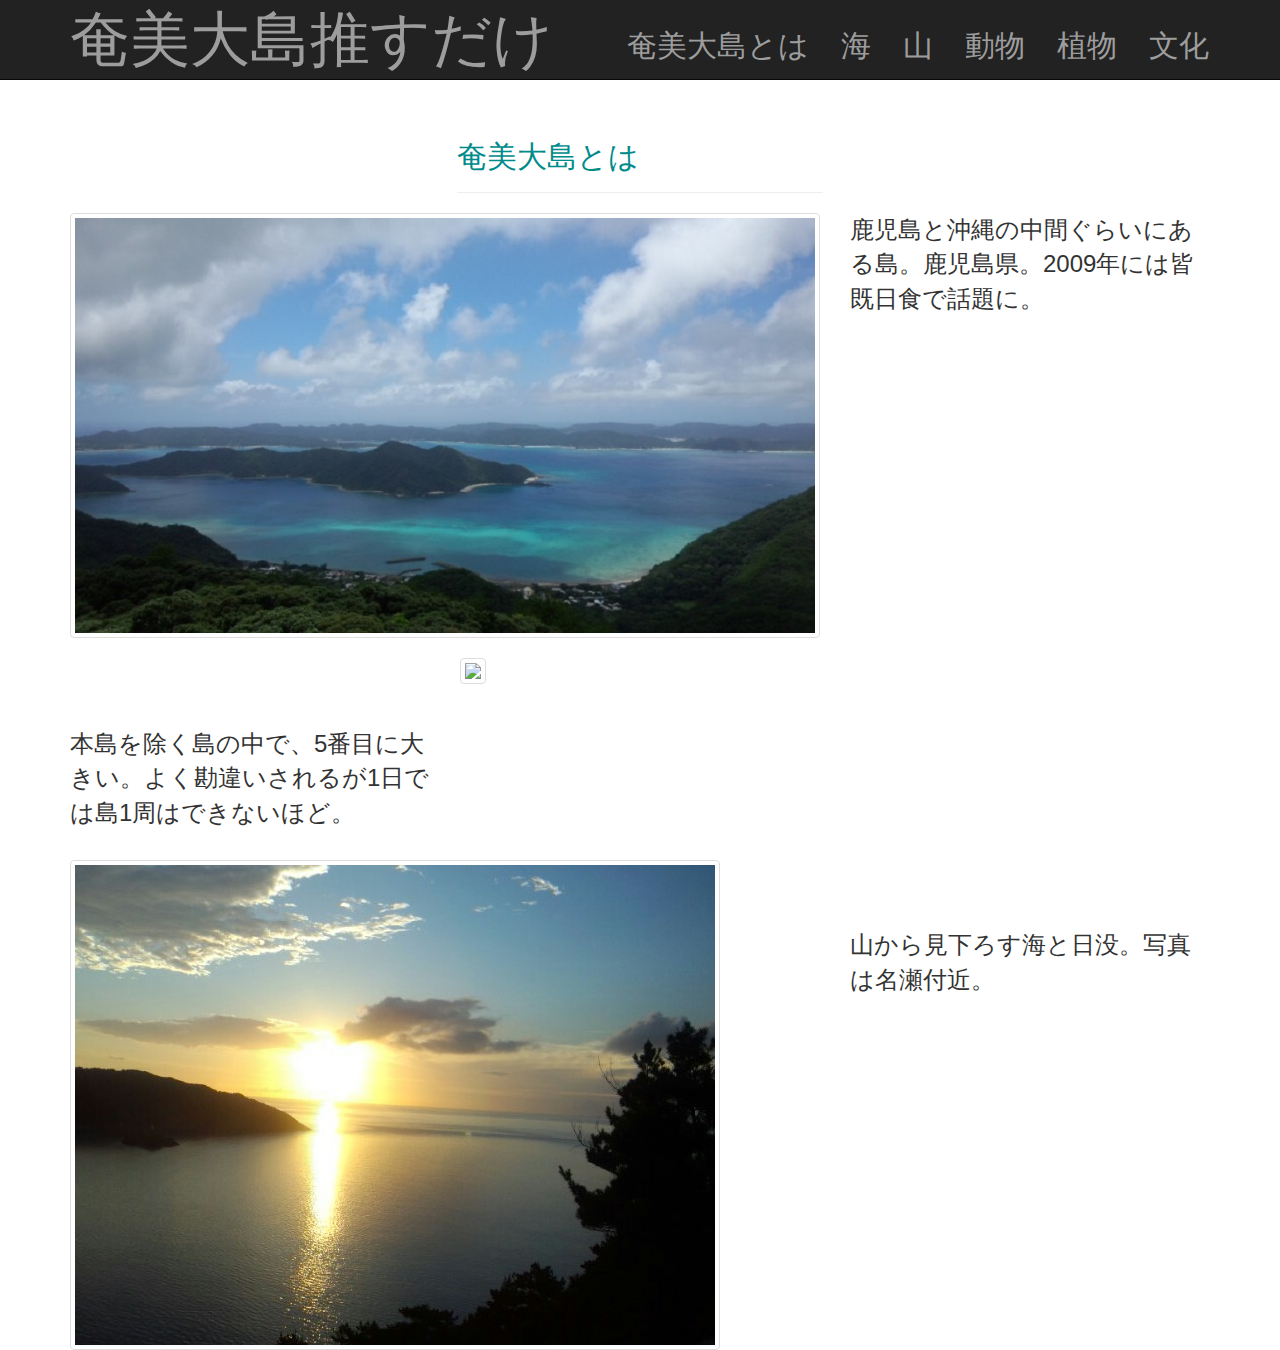
==== index.html @ bb0f0d4a "色々変更写真追加した" ====
<!DOCTYPE html>
<html lang="ja">

<head>
  <meta charset="UTF-8">
  <title>奄美大島推すだけ</title>
  <link rel="stylesheet" type="text/css" href="css/normalize.css" media="screen">
  <link href='https://fonts.googleapis.com/css?family=Open+Sans:200,300' rel='stylesheet' type='text/css'>
  <script src="./js/jquery-3.1.1.min.js"></script>
  <script src="./js/bootstrap.min.js"></script>
  <link href="./css/bootstrap.min.css" rel="stylesheet" media="screen">
  <!--<link rel="stylesheet" type="text/css" href="css/github-light.css" media="screen">-->

  <!--<link rel="stylesheet" type="text/css" href="css/stylesheet.css" media="screen">-->
  <link rel="stylesheet" type="text/css" href="./css/style.css" media="screen" />
  <script src="./js/script.js"></script>
</head>

<body>
  <div class="navbar navbar-inverse navbar-fixed-top">
    <div class="container">
      <span class="project-name navbar-brand">
        奄美大島推すだけ
      </span>
      <div class="navbar-collapse">
        <ul class="navbar-nav nav navbar-right">
          <li><a href="#amami" class="btn">奄美大島とは</a></li>
          <li><a href="#sea" class="btn">海</a></li>
          <li><a href="#mountain" class="btn">山</a></li>
          <li><a href="#animal" class="btn">動物</a></li>
          <li><a href="#plant" class="btn">植物</a></li>
          <li><a href="#culture" class="btn">文化</a></li>
      </div>
    </div>
  </div>
  <section class="subtitle">
    <div class="row">
      <div class="col-md-4 col-md-offset-4">
        <div class="page-header">
          <h2>
            奄美大島とは
          </h2>
        </div>
      </div>
    </div>
  </section>


  <div class="container">
    <section class="content" id="amami">
      <div class="row">
        <div class="col-md-8">
          <img class="img-thumbnail" src="./img/I-shima.JPG">
        </div>
        <div class="col-md-4">
          <p class="text">
            鹿児島と沖縄の中間ぐらいにある島。鹿児島県。2009年には皆既日食で話題に。
          </p>
        </div>
      </div>
      <br>
      <div class="row">
        <div class="col-md-8 col-md-push-4">
          <img class="img-thumbnail" src="./img/I-shima2.JPG">
        </div>
        <div class="col-md-4 col-md-pull-8">
          <p class="text">
            <br><br> 本島を除く島の中で、5番目に大きい。よく勘違いされるが1日では島1周はできないほど。
          </p>
        </div>
      </div>

      <br>
      <div class="row">
        <div class="col-md-8">
          <img class="img-thumbnail" src="./img/I-shima3.JPG">
        </div>
        <div class="col-md-4">
          <p class="text">
            <br><br> 山から見下ろす海と日没。写真は名瀬付近。
          </p>
        </div>
      </div>


    </section>

    <section class="content" id="sea">
      <div class="row">
        <div class="col-md-8">
          <img class="img-thumbnail" src="./img/I-umi.JPG">
        </div>
        <div class="col-md-4">
          <p class="text">
            海はとても綺麗。写真は奄美大島北端の笠利。田中一村も描いたアダンが実っている。
          </p>
        </div>
      </div>
      <br>
      <div class="row">
        <div class="col-md-8 col-md-push-4">
          <img class="img-thumbnail" src="./img/I-umi2.JPG">
        </div>
        <div class="col-md-4 col-md-pull-8">
          <p class="text">
            <br><br> 珊瑚礁で遠浅の海が広がる。安木屋場(あんきゃば)の海。星の砂が取れる。
          </p>
        </div>
      </div>

      <br>
      <div class="row">
        <div class="col-md-8">
          <img class="img-thumbnail" src="./img/I-umi3.JPG">
        </div>
        <div class="col-md-4">
          <p class="text">
            <br><br> 安木屋場は夕焼けが綺麗なスポットでもある。
          </p>
        </div>
      </div>

    </section>

    <section class="content" id="mountain">
      <div class="row">
        <div class="col-md-8">
          <img class="img-thumbnail" src="./img/I-yama.JPG">
        </div>
        <div class="col-md-4">
          <p class="text">
            ゴジラの撮影現場にもなった金作原(きんさくばる)には熱帯植物が多い。島の大半を山が占めるのでどんどんトンネルが増えていく。
          </p>
        </div>
      </div>
      <br>
      <div class="row">
        <div class="col-md-8 col-md-push-4">
          <img class="img-thumbnail" src="./img/I-yama2.JPG">
        </div>
        <div class="col-md-4 col-md-pull-8">
          <p class="text">
            <br><br> 秋名集落から見た山。山に白い雲がかかったらすぐに雨が降り出す。
          </p>
        </div>
      </div>

      <br>
      <div class="row">
        <div class="col-md-8">
          <img class="img-thumbnail" src="./img/I-yama3.JPG">
        </div>
        <div class="col-md-4">
          <p class="text">
            <br><br> 小さな滝は山道のいたるところに。足元を見るとカニがいたりする。
          </p>
        </div>
      </div>

    </section>

    <section class="content" id="animal">
      <div class="row">
        <div class="col-md-8">
          <img class="img-thumbnail" src="./img/I-dou.JPG">
        </div>
        <div class="col-md-4">
          <p class="text">
            写真は天然記念物のアマミノクロウサギ。他にもアカショウビンやイシカワガエルといった、特有の動物が生息している。
          </p>
        </div>
      </div>

      <br>
      <div class="row">
        <div class="col-md-8 col-md-push-4">
          <img class="img-thumbnail" src="./img/I-dou2.JPG">
        </div>
        <div class="col-md-4 col-md-pull-8">
          <p class="text">
            <br><br> 山道には注意書きが多く見れる。
          </p>
        </div>
      </div>

    </section>

    <section class="content" id="plant">
      <div class="row">
        <div class="col-md-8">
          <img class="img-thumbnail" src="./img/I-syoku.JPG">
        </div>
        <div class="col-md-4">
          <p class="text">
            実バショウ(島バナナ)。島では一家に一本と言っていいほど庭に生えている。
          </p>
        </div>
      </div>
      <br>
      <div class="row">
        <div class="col-md-8 col-md-push-4">
          <img class="img-thumbnail" src="./img/I-syoku2.JPG">
        </div>
        <div class="col-md-4 col-md-pull-8">
          <p class="text">
            <br><br> バンジロウ(グァバ)は小さな白い花をつける。
          </p>
        </div>
      </div>

      <br>
      <div class="row">
        <div class="col-md-8">
          <img class="img-thumbnail" src="./img/I-syoku3.JPG">
        </div>
        <div class="col-md-4">
          <p class="text">
            <br><br> 南国といえばハイビスカス。赤色が一番多く見かける。
          </p>
        </div>
      </div>

    </section>

    <section class="content" id="culture">
      <div class="row">
        <div class="col-md-6">
          <img class="img-thumbnail" src="./img/I-bun.JPG">
        </div>
        <div class="col-md-6">
          <p class="text">
            着物で有名な大島紬。隣の家から機を織る音が聞こえる。
          </p>
        </div>
      </div>
      <br>
      <div class="row">
        <div class="col-md-8 col-md-push-4">
          <img class="img-thumbnail" src="./img/I-bun2.JPG">
        </div>
        <div class="col-md-4 col-md-pull-8">
          <p class="text">
            <br><br> 秋名集落は島の中で稲作をしている数少ない集落。稲の香りがする。
          </p>
        </div>
      </div>

      <br>
      <div class="row">
        <div class="col-md-8">
          <img class="img-thumbnail" src="./img/I-bun3.JPG">
        </div>
        <div class="col-md-4">
          <p class="text">
            <br><br> 様々な伝統行事があるが、写真は秋名集落のショチョガマを行う場から秋名を見渡したもの。日の出と秋名を一望できる。
          </p>
        </div>
      </div>


    </section>

  </div>


</body>

</html>
---- css/github-light.css ----
/*
The MIT License (MIT)

Copyright (c) 2016 GitHub, Inc.

Permission is hereby granted, free of charge, to any person obtaining a copy
of this software and associated documentation files (the "Software"), to deal
in the Software without restriction, including without limitation the rights
to use, copy, modify, merge, publish, distribute, sublicense, and/or sell
copies of the Software, and to permit persons to whom the Software is
furnished to do so, subject to the following conditions:

The above copyright notice and this permission notice shall be included in all
copies or substantial portions of the Software.

THE SOFTWARE IS PROVIDED "AS IS", WITHOUT WARRANTY OF ANY KIND, EXPRESS OR
IMPLIED, INCLUDING BUT NOT LIMITED TO THE WARRANTIES OF MERCHANTABILITY,
FITNESS FOR A PARTICULAR PURPOSE AND NONINFRINGEMENT. IN NO EVENT SHALL THE
AUTHORS OR COPYRIGHT HOLDERS BE LIABLE FOR ANY CLAIM, DAMAGES OR OTHER
LIABILITY, WHETHER IN AN ACTION OF CONTRACT, TORT OR OTHERWISE, ARISING FROM,
OUT OF OR IN CONNECTION WITH THE SOFTWARE OR THE USE OR OTHER DEALINGS IN THE
SOFTWARE.

*/

.pl-c /* comment */ {
  color: #969896;
}

.pl-c1 /* constant, variable.other.constant, support, meta.property-name, support.constant, support.variable, meta.module-reference, markup.raw, meta.diff.header */,
.pl-s .pl-v /* string variable */ {
  color: #0086b3;
}

.pl-e /* entity */,
.pl-en /* entity.name */ {
  color: #795da3;
}

.pl-smi /* variable.parameter.function, storage.modifier.package, storage.modifier.import, storage.type.java, variable.other */,
.pl-s .pl-s1 /* string source */ {
  color: #333;
}

.pl-ent /* entity.name.tag */ {
  color: #63a35c;
}

.pl-k /* keyword, storage, storage.type */ {
  color: #a71d5d;
}

.pl-s /* string */,
.pl-pds /* punctuation.definition.string, string.regexp.character-class */,
.pl-s .pl-pse .pl-s1 /* string punctuation.section.embedded source */,
.pl-sr /* string.regexp */,
.pl-sr .pl-cce /* string.regexp constant.character.escape */,
.pl-sr .pl-sre /* string.regexp source.ruby.embedded */,
.pl-sr .pl-sra /* string.regexp string.regexp.arbitrary-repitition */ {
  color: #183691;
}

.pl-v /* variable */ {
  color: #ed6a43;
}

.pl-id /* invalid.deprecated */ {
  color: #b52a1d;
}

.pl-ii /* invalid.illegal */ {
  color: #f8f8f8;
  background-color: #b52a1d;
}

.pl-sr .pl-cce /* string.regexp constant.character.escape */ {
  font-weight: bold;
  color: #63a35c;
}

.pl-ml /* markup.list */ {
  color: #693a17;
}

.pl-mh /* markup.heading */,
.pl-mh .pl-en /* markup.heading entity.name */,
.pl-ms /* meta.separator */ {
  font-weight: bold;
  color: #1d3e81;
}

.pl-mq /* markup.quote */ {
  color: #008080;
}

.pl-mi /* markup.italic */ {
  font-style: italic;
  color: #333;
}

.pl-mb /* markup.bold */ {
  font-weight: bold;
  color: #333;
}

.pl-md /* markup.deleted, meta.diff.header.from-file */ {
  color: #bd2c00;
  background-color: #ffecec;
}

.pl-mi1 /* markup.inserted, meta.diff.header.to-file */ {
  color: #55a532;
  background-color: #eaffea;
}

.pl-mdr /* meta.diff.range */ {
  font-weight: bold;
  color: #795da3;
}

.pl-mo /* meta.output */ {
  color: #1d3e81;
}
---- css/stylesheet.css ----
* {
  box-sizing: border-box; }

body {
  padding: 0;
  margin: 0;
  font-family: "Open Sans", "Helvetica Neue", Helvetica, Arial, sans-serif;
  font-size: 16px;
  line-height: 1.5;
  color: #606c71; }

a {
  color: #1e6bb8;
  text-decoration: none; }
  a:hover {
    text-decoration: underline; }

.btn {
  display: inline-block;
  margin-bottom: 1rem;
  color: rgba(255, 255, 255, 0.7);
  background-color: rgba(255, 255, 255, 0.08);
  border-color: rgba(255, 255, 255, 0.2);
  border-style: solid;
  border-width: 1px;
  border-radius: 0.3rem;
  transition: color 0.2s, background-color 0.2s, border-color 0.2s; }
  .btn + .btn {
    margin-left: 1rem; }

.btn:hover {
  color: rgba(255, 255, 255, 0.8);
  text-decoration: none;
  background-color: rgba(255, 255, 255, 0.2);
  border-color: rgba(255, 255, 255, 0.3); }

@media screen and (min-width: 64em) {
  .btn {
    padding: 0.75rem 1rem; } }

@media screen and (min-width: 42em) and (max-width: 64em) {
  .btn {
    padding: 0.6rem 0.9rem;
    font-size: 0.9rem; } }

@media screen and (max-width: 42em) {
  .btn {
    display: block;
    width: 100%;
    padding: 0.75rem;
    font-size: 0.9rem; }
    .btn + .btn {
      margin-top: 1rem;
      margin-left: 0; } }

#page-header {
  color: #fff;
  text-align: center;
  background-color: #159957;
  background-image: linear-gradient(120deg, #155799, #159957); }

@media screen and (min-width: 64em) {
  #page-header {
    padding: 5rem 6rem; } }

@media screen and (min-width: 42em) and (max-width: 64em) {
  #page-header {
    padding: 3rem 4rem; } }

@media screen and (max-width: 42em) {
  #page-header {
    padding: 2rem 1rem; } }

.project-name {
  margin-top: 0;
  margin-bottom: 0.1rem; }

@media screen and (min-width: 64em) {
  .project-name {
    font-size: 3.25rem; } }

@media screen and (min-width: 42em) and (max-width: 64em) {
  .project-name {
    font-size: 2.25rem; } }

@media screen and (max-width: 42em) {
  .project-name {
    font-size: 1.75rem; } }

.project-tagline {
  margin-bottom: 2rem;
  font-weight: normal;
  opacity: 0.7; }

@media screen and (min-width: 64em) {
  .project-tagline {
    font-size: 1.25rem; } }

@media screen and (min-width: 42em) and (max-width: 64em) {
  .project-tagline {
    font-size: 1.15rem; } }

@media screen and (max-width: 42em) {
  .project-tagline {
    font-size: 1rem; } }

.main-content :first-child {
  margin-top: 0; }
.main-content img {
  max-width: 100%; }
.main-content h1, .main-content h2, .main-content h3, .main-content h4, .main-content h5, .main-content h6 {
  margin-top: 2rem;
  margin-bottom: 1rem;
  font-weight: normal;
  color: #159957; }
.main-content p {
  margin-bottom: 1em; }
.main-content code {
  padding: 2px 4px;
  font-family: Consolas, "Liberation Mono", Menlo, Courier, monospace;
  font-size: 0.9rem;
  color: #383e41;
  background-color: #f3f6fa;
  border-radius: 0.3rem; }
.main-content pre {
  padding: 0.8rem;
  margin-top: 0;
  margin-bottom: 1rem;
  font: 1rem Consolas, "Liberation Mono", Menlo, Courier, monospace;
  color: #567482;
  word-wrap: normal;
  background-color: #f3f6fa;
  border: solid 1px #dce6f0;
  border-radius: 0.3rem; }
  .main-content pre > code {
    padding: 0;
    margin: 0;
    font-size: 0.9rem;
    color: #567482;
    word-break: normal;
    white-space: pre;
    background: transparent;
    border: 0; }
.main-content .highlight {
  margin-bottom: 1rem; }
  .main-content .highlight pre {
    margin-bottom: 0;
    word-break: normal; }
.main-content .highlight pre, .main-content pre {
  padding: 0.8rem;
  overflow: auto;
  font-size: 0.9rem;
  line-height: 1.45;
  border-radius: 0.3rem; }
.main-content pre code, .main-content pre tt {
  display: inline;
  max-width: initial;
  padding: 0;
  margin: 0;
  overflow: initial;
  line-height: inherit;
  word-wrap: normal;
  background-color: transparent;
  border: 0; }
  .main-content pre code:before, .main-content pre code:after, .main-content pre tt:before, .main-content pre tt:after {
    content: normal; }
.main-content ul, .main-content ol {
  margin-top: 0; }
.main-content blockquote {
  padding: 0 1rem;
  margin-left: 0;
  color: #819198;
  border-left: 0.3rem solid #dce6f0; }
  .main-content blockquote > :first-child {
    margin-top: 0; }
  .main-content blockquote > :last-child {
    margin-bottom: 0; }
.main-content table {
  display: block;
  width: 100%;
  overflow: auto;
  word-break: normal;
  word-break: keep-all; }
  .main-content table th {
    font-weight: bold; }
  .main-content table th, .main-content table td {
    padding: 0.5rem 1rem;
    border: 1px solid #e9ebec; }
.main-content dl {
  padding: 0; }
  .main-content dl dt {
    padding: 0;
    margin-top: 1rem;
    font-size: 1rem;
    font-weight: bold; }
  .main-content dl dd {
    padding: 0;
    margin-bottom: 1rem; }
.main-content hr {
  height: 2px;
  padding: 0;
  margin: 1rem 0;
  background-color: #eff0f1;
  border: 0; }

@media screen and (min-width: 64em) {
  .main-content {
    max-width: 64rem;
    padding: 2rem 6rem;
    margin: 0 auto;
    font-size: 1.1rem; } }

@media screen and (min-width: 42em) and (max-width: 64em) {
  .main-content {
    padding: 2rem 4rem;
    font-size: 1.1rem; } }

@media screen and (max-width: 42em) {
  .main-content {
    padding: 2rem 1rem;
    font-size: 1rem; } }

.site-footer {
  padding-top: 2rem;
  margin-top: 2rem;
  border-top: solid 1px #eff0f1; }

.site-footer-owner {
  display: block;
  font-weight: bold; }

.site-footer-credits {
  color: #819198; }

@media screen and (min-width: 64em) {
  .site-footer {
    font-size: 1rem; } }

@media screen and (min-width: 42em) and (max-width: 64em) {
  .site-footer {
    font-size: 1rem; } }

@media screen and (max-width: 42em) {
  .site-footer {
    font-size: 0.9rem; } }
---- css/style.css ----
body {
    padding-top: 60px;
    margin-top: 60px;
}

.content:not(:first-child) {
    display: none;
}

.text{
    font-size: 24px;
}

.page-header {
    color: darkcyan;
    margin: 20px;
}


.project-name {
    font-size: 60px;
    line-height: 50px;
}

.navbar {
    min-height: 80px;
}

.btn {
    font-size: 30px;
    top: 20px;
}
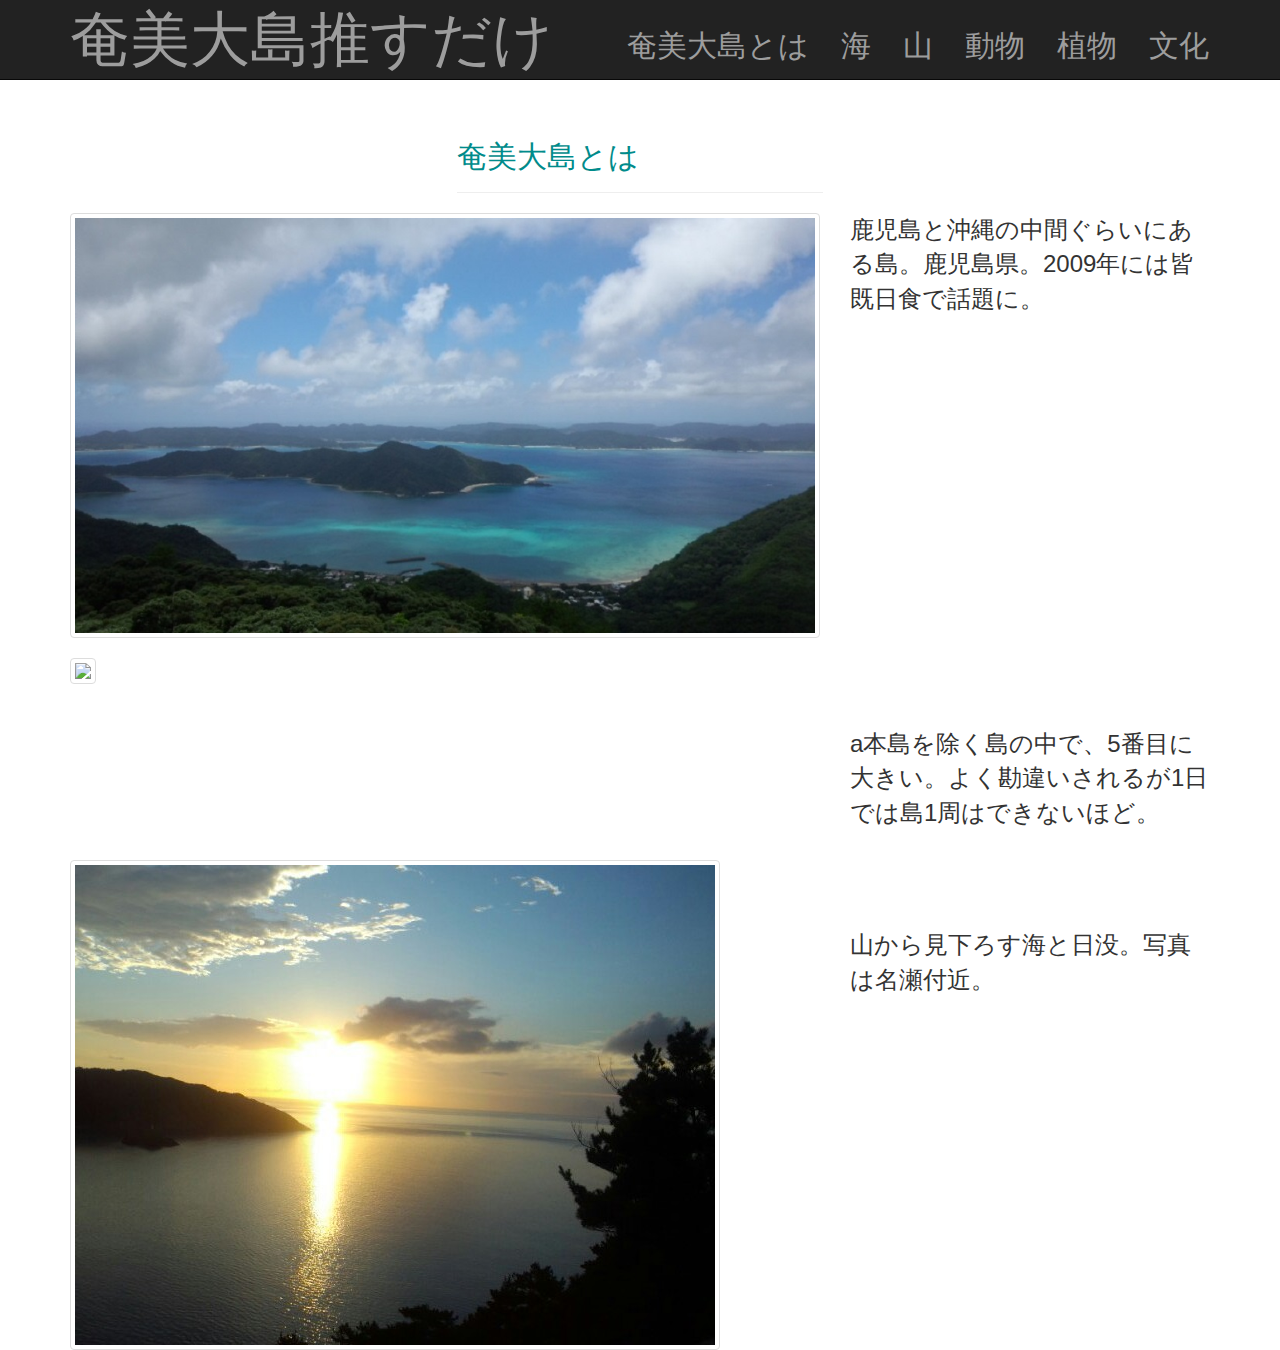
==== commit 365c49d0: "Update index.html" ====
--- a/index.html
+++ b/index.html
@@ -60,12 +60,12 @@
       </div>
       <br>
       <div class="row">
-        <div class="col-md-8 col-md-push-4">
+        <div class="col-md-8">
           <img class="img-thumbnail" src="./img/I-shima2.JPG">
         </div>
-        <div class="col-md-4 col-md-pull-8">
-          <p class="text">
-            <br><br> 本島を除く島の中で、5番目に大きい。よく勘違いされるが1日では島1周はできないほど。
+        <div class="col-md-4">
+          <p class="text">
+            <br><br> a本島を除く島の中で、5番目に大きい。よく勘違いされるが1日では島1周はできないほど。
           </p>
         </div>
       </div>
@@ -265,4 +265,4 @@
 
 </body>
 
-</html>+</html>
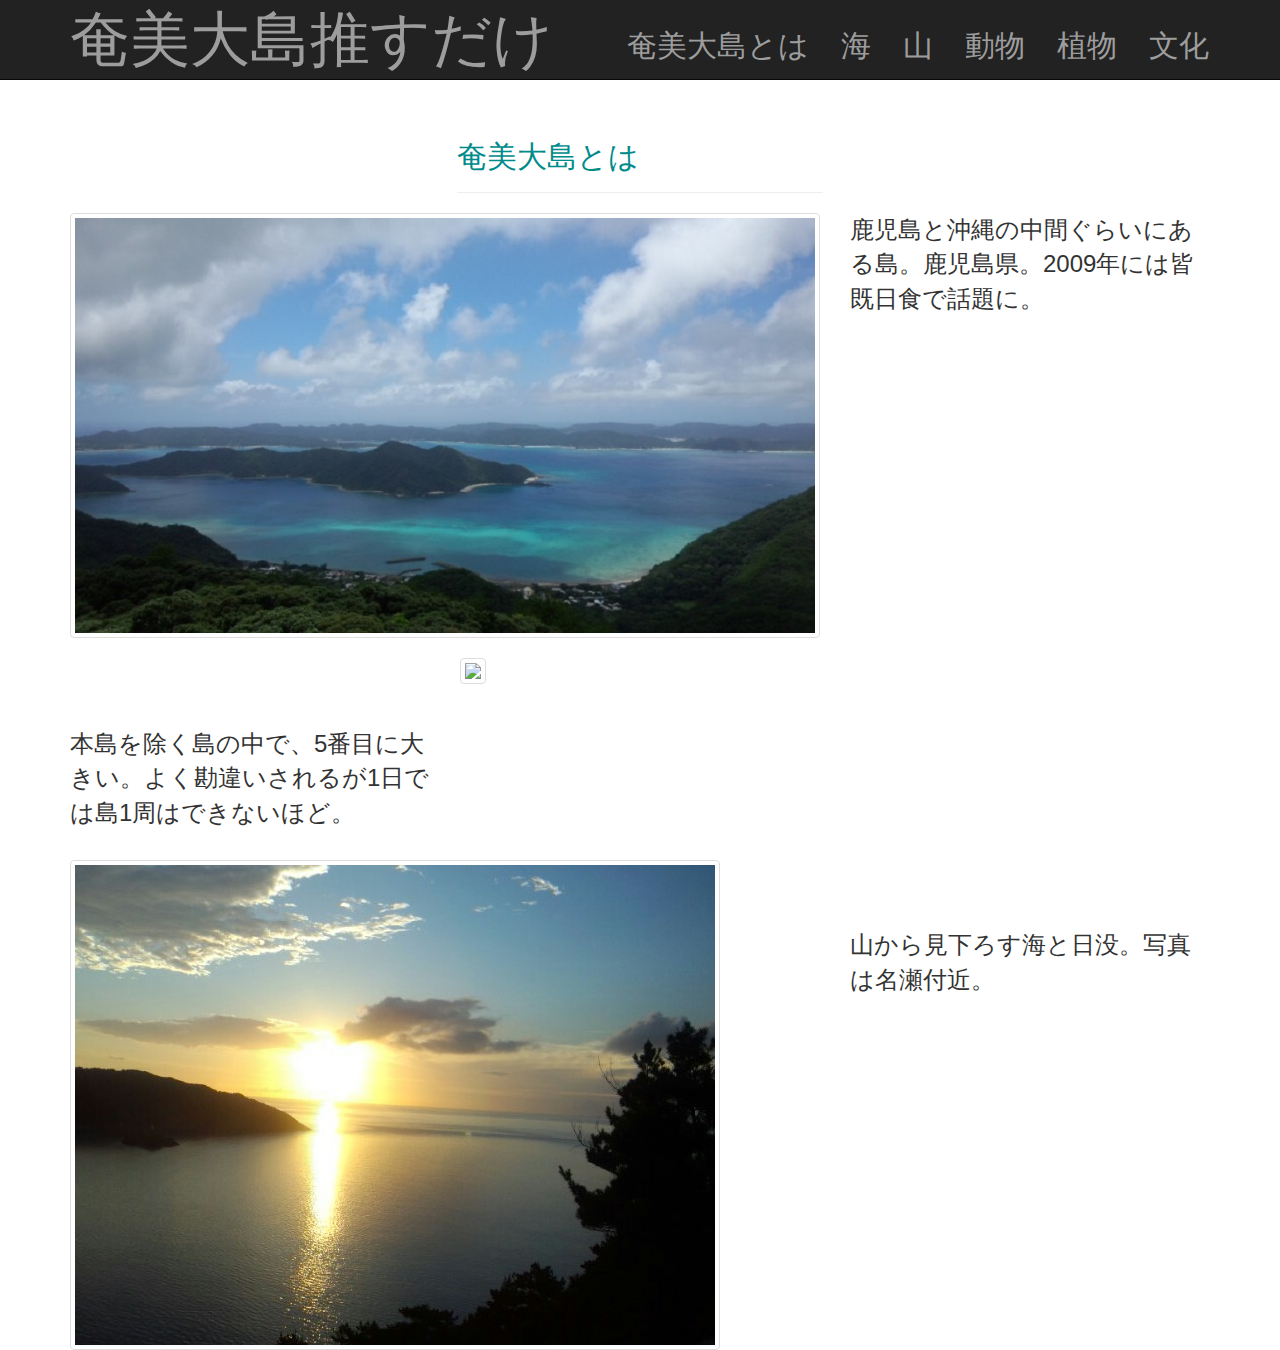
==== commit 16b92780: "Update index.html" ====
--- a/index.html
+++ b/index.html
@@ -60,12 +60,12 @@
       </div>
       <br>
       <div class="row">
-        <div class="col-md-8">
+        <div class="col-md-8 col-md-push-4">
           <img class="img-thumbnail" src="./img/I-shima2.JPG">
         </div>
-        <div class="col-md-4">
-          <p class="text">
-            <br><br> a本島を除く島の中で、5番目に大きい。よく勘違いされるが1日では島1周はできないほど。
+        <div class="col-md-4 col-md-pull-8">
+          <p class="text">
+            <br><br> 本島を除く島の中で、5番目に大きい。よく勘違いされるが1日では島1周はできないほど。
           </p>
         </div>
       </div>
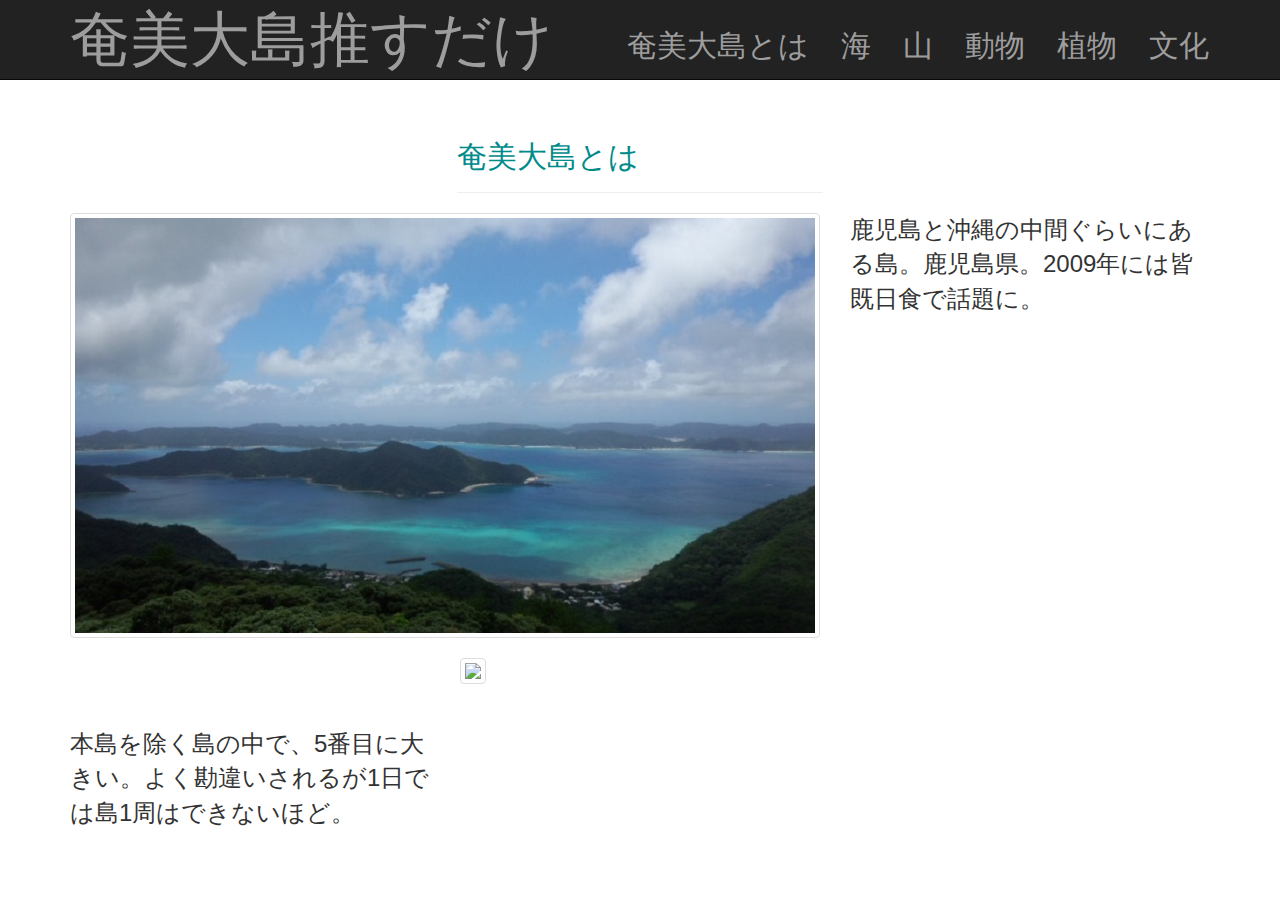
==== commit 3ec6a73a: "写真を減らした" ====
--- a/index.html
+++ b/index.html
@@ -69,20 +69,6 @@
           </p>
         </div>
       </div>
-
-      <br>
-      <div class="row">
-        <div class="col-md-8">
-          <img class="img-thumbnail" src="./img/I-shima3.JPG">
-        </div>
-        <div class="col-md-4">
-          <p class="text">
-            <br><br> 山から見下ろす海と日没。写真は名瀬付近。
-          </p>
-        </div>
-      </div>
-
-
     </section>
 
     <section class="content" id="sea">
@@ -107,19 +93,6 @@
           </p>
         </div>
       </div>
-
-      <br>
-      <div class="row">
-        <div class="col-md-8">
-          <img class="img-thumbnail" src="./img/I-umi3.JPG">
-        </div>
-        <div class="col-md-4">
-          <p class="text">
-            <br><br> 安木屋場は夕焼けが綺麗なスポットでもある。
-          </p>
-        </div>
-      </div>
-
     </section>
 
     <section class="content" id="mountain">
@@ -144,19 +117,6 @@
           </p>
         </div>
       </div>
-
-      <br>
-      <div class="row">
-        <div class="col-md-8">
-          <img class="img-thumbnail" src="./img/I-yama3.JPG">
-        </div>
-        <div class="col-md-4">
-          <p class="text">
-            <br><br> 小さな滝は山道のいたるところに。足元を見るとカニがいたりする。
-          </p>
-        </div>
-      </div>
-
     </section>
 
     <section class="content" id="animal">
@@ -196,18 +156,6 @@
           </p>
         </div>
       </div>
-      <br>
-      <div class="row">
-        <div class="col-md-8 col-md-push-4">
-          <img class="img-thumbnail" src="./img/I-syoku2.JPG">
-        </div>
-        <div class="col-md-4 col-md-pull-8">
-          <p class="text">
-            <br><br> バンジロウ(グァバ)は小さな白い花をつける。
-          </p>
-        </div>
-      </div>
-
       <br>
       <div class="row">
         <div class="col-md-8">
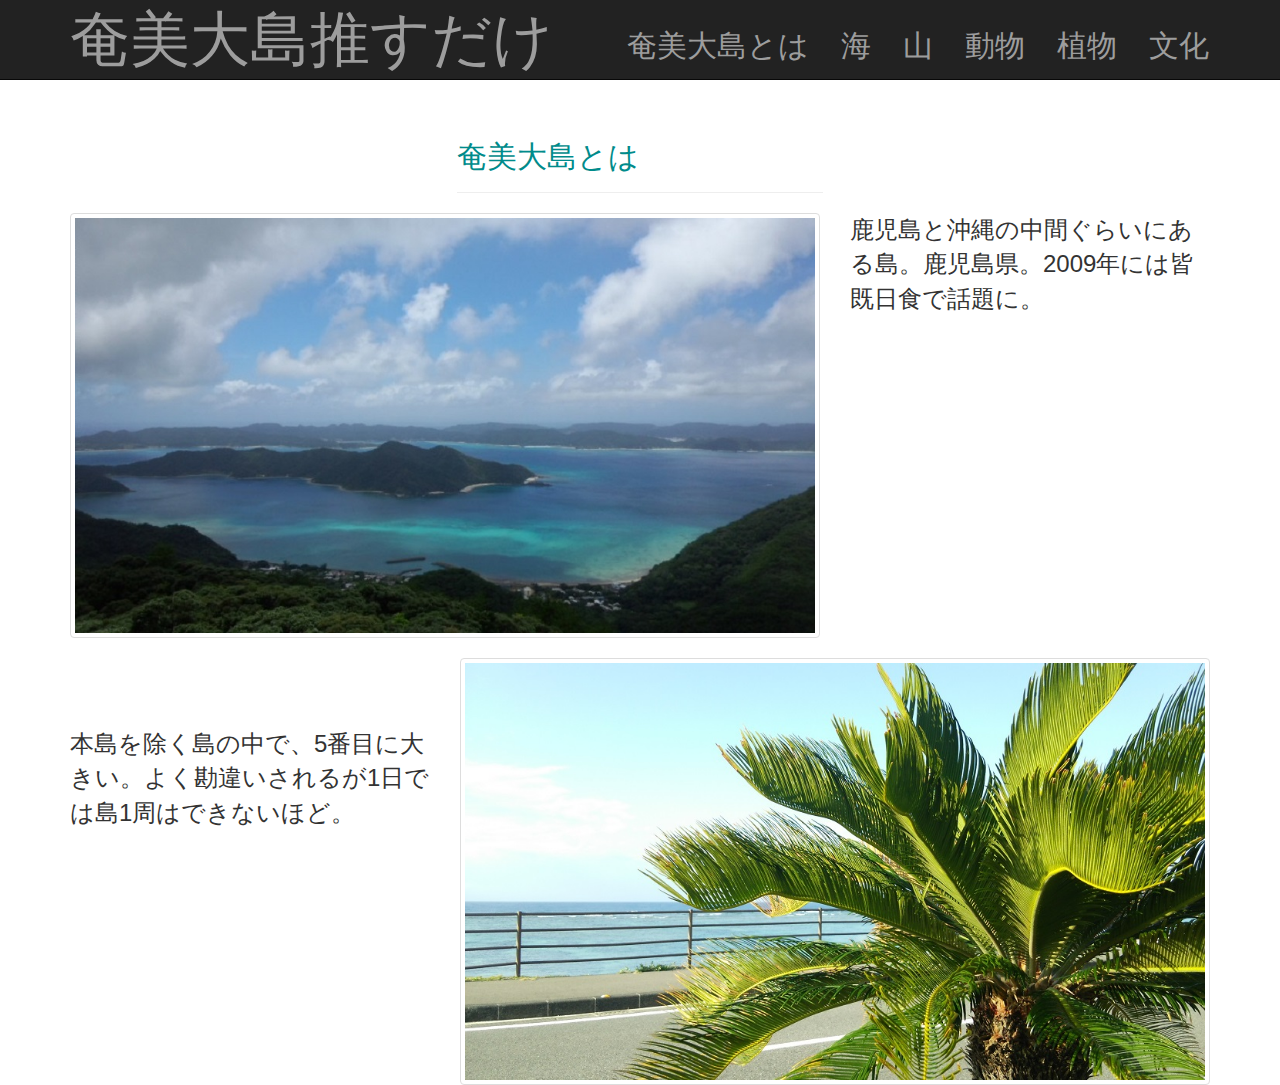
==== commit fb70ef50: "見た目を修正" ====
--- a/index.html
+++ b/index.html
@@ -17,11 +17,13 @@
 </head>
 
 <body>
-  <div class="navbar navbar-inverse navbar-fixed-top">
+  <nav class="navbar navbar-inverse navbar-fixed-top">
     <div class="container">
-      <span class="project-name navbar-brand">
-        奄美大島推すだけ
-      </span>
+      <div class="navbar-header">
+        <span class="project-name navbar-brand">
+          奄美大島推すだけ
+        </span>
+      </div>
       <div class="navbar-collapse">
         <ul class="navbar-nav nav navbar-right">
           <li><a href="#amami" class="btn">奄美大島とは</a></li>
@@ -32,7 +34,7 @@
           <li><a href="#culture" class="btn">文化</a></li>
       </div>
     </div>
-  </div>
+  </nav>
   <section class="subtitle">
     <div class="row">
       <div class="col-md-4 col-md-offset-4">
@@ -61,7 +63,7 @@
       <br>
       <div class="row">
         <div class="col-md-8 col-md-push-4">
-          <img class="img-thumbnail" src="./img/I-shima2.JPG">
+          <img class="img-thumbnail" src="./img/I-shima2.jpg">
         </div>
         <div class="col-md-4 col-md-pull-8">
           <p class="text">
@@ -85,7 +87,7 @@
       <br>
       <div class="row">
         <div class="col-md-8 col-md-push-4">
-          <img class="img-thumbnail" src="./img/I-umi2.JPG">
+          <img class="img-thumbnail" src="./img/I-umi2.jpg">
         </div>
         <div class="col-md-4 col-md-pull-8">
           <p class="text">
@@ -213,4 +215,4 @@
 
 </body>
 
-</html>
+</html>--- a/css/style.css
+++ b/css/style.css
@@ -28,5 +28,5 @@
 
 .btn {
     font-size: 30px;
-    top: 20px;
+    margin-top: 20px;
 }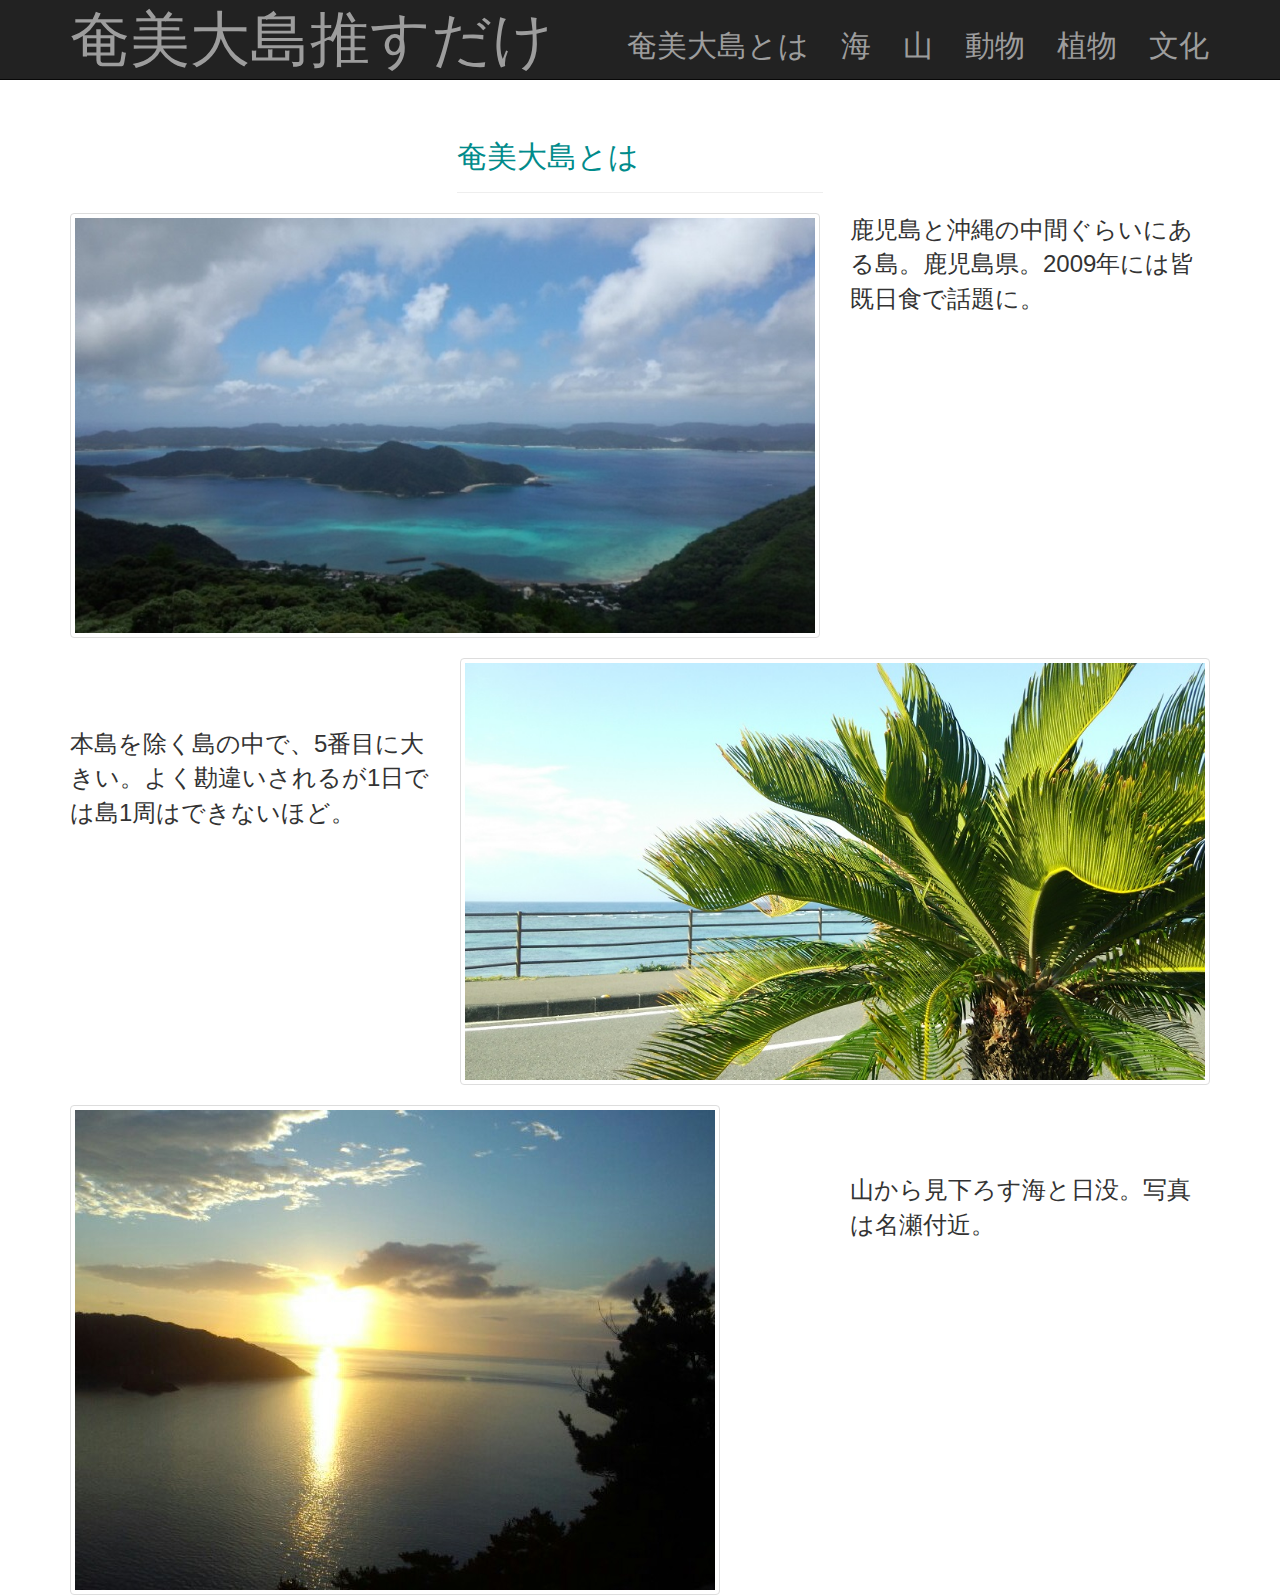
==== commit 98136945: "写真増やした" ====
--- a/index.html
+++ b/index.html
@@ -71,6 +71,17 @@
           </p>
         </div>
       </div>
+      <br>
+      <div class="row">
+        <div class="col-md-8">
+          <img class="img-thumbnail" src="./img/I-shima3.JPG">
+        </div>
+        <div class="col-md-4">
+          <p class="text">
+            <br><br> 山から見下ろす海と日没。写真は名瀬付近。
+          </p>
+        </div>
+      </div>      
     </section>
 
     <section class="content" id="sea">
@@ -95,6 +106,17 @@
           </p>
         </div>
       </div>
+      <br>
+      <div class="row">
+        <div class="col-md-8">
+          <img class="img-thumbnail" src="./img/I-umi3.JPG">
+        </div>
+        <div class="col-md-4">
+          <p class="text">
+            <br><br> 安木屋場は夕焼けが綺麗なスポットでもある。
+          </p>
+        </div>
+      </div>
     </section>
 
     <section class="content" id="mountain">
@@ -104,7 +126,7 @@
         </div>
         <div class="col-md-4">
           <p class="text">
-            ゴジラの撮影現場にもなった金作原(きんさくばる)には熱帯植物が多い。島の大半を山が占めるのでどんどんトンネルが増えていく。
+            ゴジラの撮影現場にもなった金作原(きんさくばる)には熱帯植物が多い。
           </p>
         </div>
       </div>
@@ -119,6 +141,17 @@
           </p>
         </div>
       </div>
+      <br>
+      <div class="row">
+        <div class="col-md-8">
+          <img class="img-thumbnail" src="./img/I-yama3.JPG">
+        </div>
+        <div class="col-md-4">
+          <p class="text">
+            <br><br> 小さな滝は山道のいたるところに。足元を見るとカニがいたりする。
+          </p>
+        </div>
+      </div>
     </section>
 
     <section class="content" id="animal">
@@ -155,6 +188,17 @@
         <div class="col-md-4">
           <p class="text">
             実バショウ(島バナナ)。島では一家に一本と言っていいほど庭に生えている。
+          </p>
+        </div>
+      </div>
+      <br>
+      <div class="row">
+        <div class="col-md-8 col-md-push-4">
+          <img class="img-thumbnail" src="./img/I-syoku2.jpg">
+        </div>
+        <div class="col-md-4 col-md-pull-8">
+          <p class="text">
+            <br><br> バンジロウ(グァバ)は小さな白い花をつける。
           </p>
         </div>
       </div>
--- a/css/style.css
+++ b/css/style.css
@@ -29,4 +29,9 @@
 .btn {
     font-size: 30px;
     margin-top: 20px;
-}+}
+
+/*.btn:active,
+.btn:focus {
+  color: #9d9d9d;
+}*/
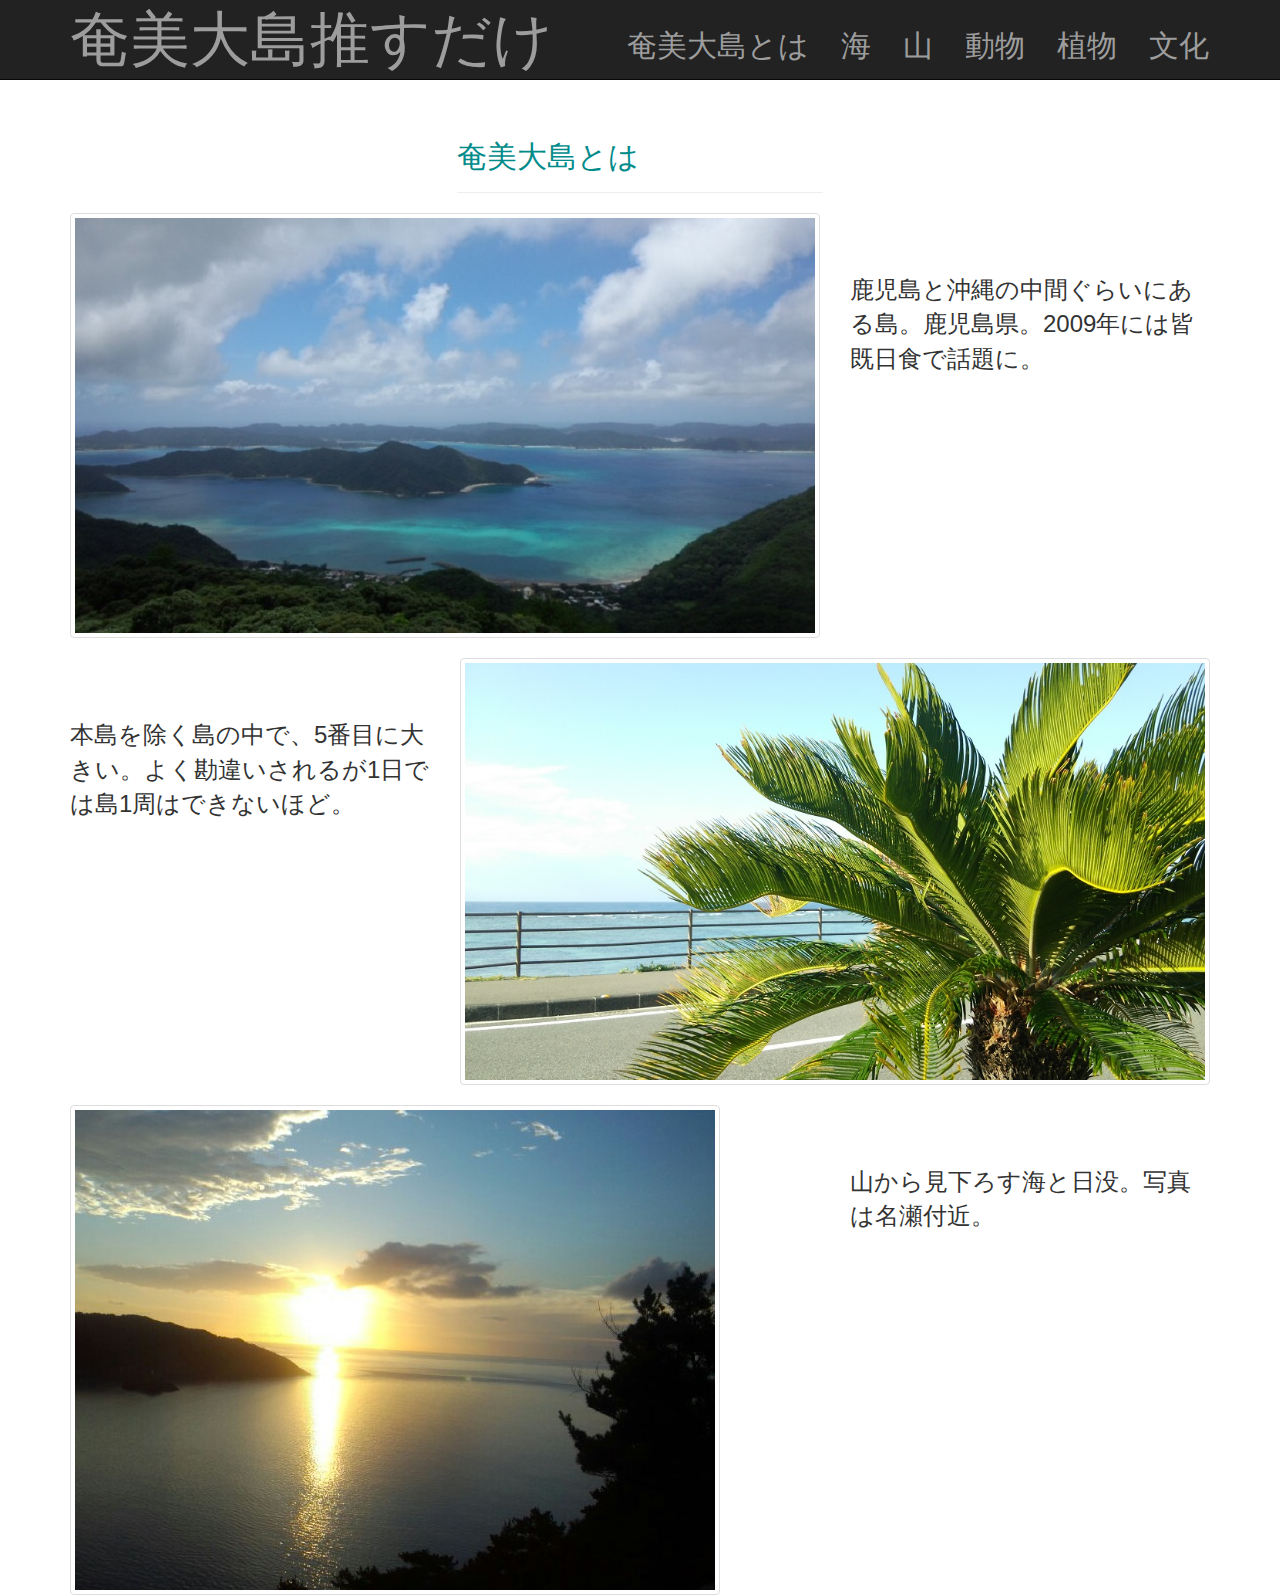
==== commit 696280d1: "本文改行を訂正" ====
--- a/index.html
+++ b/index.html
@@ -67,7 +67,7 @@
         </div>
         <div class="col-md-4 col-md-pull-8">
           <p class="text">
-            <br><br> 本島を除く島の中で、5番目に大きい。よく勘違いされるが1日では島1周はできないほど。
+            本島を除く島の中で、5番目に大きい。よく勘違いされるが1日では島1周はできないほど。
           </p>
         </div>
       </div>
@@ -78,7 +78,7 @@
         </div>
         <div class="col-md-4">
           <p class="text">
-            <br><br> 山から見下ろす海と日没。写真は名瀬付近。
+            山から見下ろす海と日没。写真は名瀬付近。
           </p>
         </div>
       </div>      
@@ -102,7 +102,7 @@
         </div>
         <div class="col-md-4 col-md-pull-8">
           <p class="text">
-            <br><br> 珊瑚礁で遠浅の海が広がる。安木屋場(あんきゃば)の海。星の砂が取れる。
+            珊瑚礁で遠浅の海が広がる。安木屋場(あんきゃば)の海。星の砂が取れる。
           </p>
         </div>
       </div>
@@ -113,7 +113,7 @@
         </div>
         <div class="col-md-4">
           <p class="text">
-            <br><br> 安木屋場は夕焼けが綺麗なスポットでもある。
+            安木屋場は夕焼けが綺麗なスポットでもある。
           </p>
         </div>
       </div>
@@ -137,18 +137,18 @@
         </div>
         <div class="col-md-4 col-md-pull-8">
           <p class="text">
-            <br><br> 秋名集落から見た山。山に白い雲がかかったらすぐに雨が降り出す。
-          </p>
-        </div>
-      </div>
-      <br>
-      <div class="row">
-        <div class="col-md-8">
-          <img class="img-thumbnail" src="./img/I-yama3.JPG">
-        </div>
-        <div class="col-md-4">
-          <p class="text">
-            <br><br> 小さな滝は山道のいたるところに。足元を見るとカニがいたりする。
+            秋名集落から見た山。山に白い雲がかかったらすぐに雨が降り出す。
+          </p>
+        </div>
+      </div>
+      <br>
+      <div class="row">
+        <div class="col-md-8">
+          <img class="img-thumbnail" src="./img/i-yama3.JPG">
+        </div>
+        <div class="col-md-4">
+          <p class="text">
+            小さな滝は山道のいたるところに。足元を見るとカニがいたりする。
           </p>
         </div>
       </div>
@@ -173,7 +173,7 @@
         </div>
         <div class="col-md-4 col-md-pull-8">
           <p class="text">
-            <br><br> 山道には注意書きが多く見れる。
+            山道には注意書きが多く見れる。
           </p>
         </div>
       </div>
@@ -198,7 +198,7 @@
         </div>
         <div class="col-md-4 col-md-pull-8">
           <p class="text">
-            <br><br> バンジロウ(グァバ)は小さな白い花をつける。
+            バンジロウ(グァバ)は小さな白い花をつける。
           </p>
         </div>
       </div>
@@ -209,7 +209,7 @@
         </div>
         <div class="col-md-4">
           <p class="text">
-            <br><br> 南国といえばハイビスカス。赤色が一番多く見かける。
+            南国といえばハイビスカス。赤色が一番多く見かける。
           </p>
         </div>
       </div>
@@ -234,7 +234,7 @@
         </div>
         <div class="col-md-4 col-md-pull-8">
           <p class="text">
-            <br><br> 秋名集落は島の中で稲作をしている数少ない集落。稲の香りがする。
+            秋名集落は島の中で稲作をしている数少ない集落。稲の香りがする。
           </p>
         </div>
       </div>
@@ -246,7 +246,7 @@
         </div>
         <div class="col-md-4">
           <p class="text">
-            <br><br> 様々な伝統行事があるが、写真は秋名集落のショチョガマを行う場から秋名を見渡したもの。日の出と秋名を一望できる。
+            様々な伝統行事があるが、写真は秋名集落のショチョガマを行う場から秋名を見渡したもの。日の出と秋名を一望できる。
           </p>
         </div>
       </div>
--- a/css/style.css
+++ b/css/style.css
@@ -9,6 +9,7 @@
 
 .text{
     font-size: 24px;
+    margin-top: 60px; 
 }
 
 .page-header {
